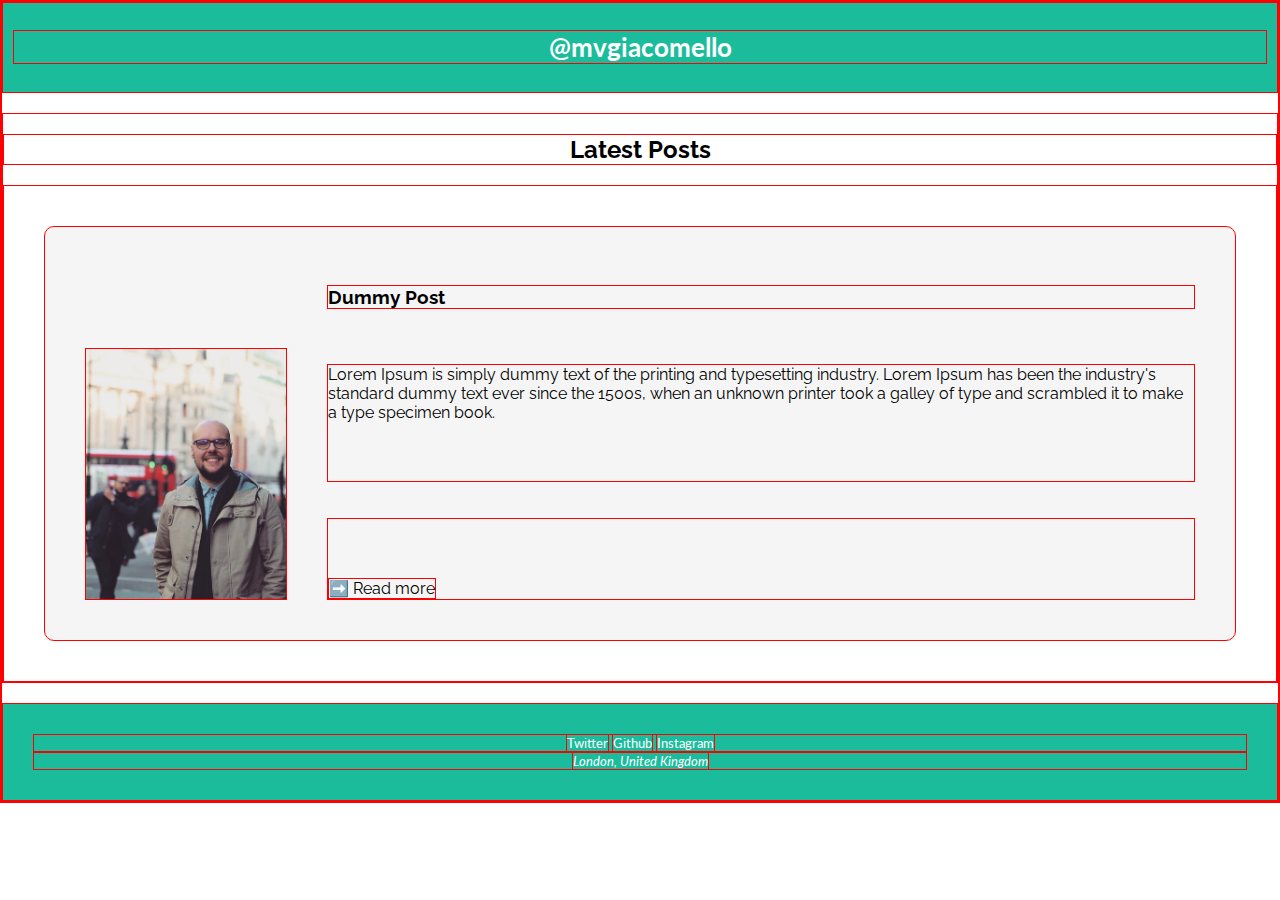
==== index.html @ 8498babc "Main page" ====
<!DOCTYPE html>
<html>

<head>
    <meta charset="utf-8" />
    <meta name="Project Rubrics" content="Udacity Project 1: Personal Blog Website" />
    <link href="https://fonts.googleapis.com/css?family=Lato:300,400,700,300italic,400italic|Raleway:400,300,700"
        rel="stylesheet">
    <link rel="stylesheet" href="./styles/main.css">
    <link rel="icon" type="image/svg+xml" href="./images/icons/solid/bookmark-alt.svg" />
    <title>Project Rubrics - Mauricio Valenti Giacomello</title>
</head>

<body>
    <header id="page-header">
        <h1>@mvgiacomello</h1>
    </header>
    <main>
        <h2>Latest Posts</h2>
        <section>
            <article>
                <img src="./images/me.jpg" class="post-entry-img" />
                <h3 class="post-entry-title">Dummy Post</h3>
                <p class="post-entry-text">
                    Lorem Ipsum is simply dummy text of the printing
                    and typesetting industry. Lorem Ipsum has been
                    the industry's standard dummy text ever since
                    the 1500s, when an unknown printer took a galley
                    of type and scrambled it to make a type specimen book.
                </p>
                <div class="post-entry-readmore">
                    <a href="./dummy-post.html">➡️ Read more</a>
                </div>
        </section>
    </main>
    <footer>
        <div id="footer-social">
            <span class="social-entry">Twitter</span>
            <span class="social-entry">Github</span>
            <span class="social-entry">Instagram</span>
        </div>
        <address id="footer-location">
            <span>London, United Kingdom</span>
        </address>
    </footer>
</body>

</html>
---- styles/main.css ----
* { border: 1px solid red; }

body {
    margin: 0px;
    display: grid;
    grid-template-areas:
    "header"
    "main"
    "footer";
    grid-template-rows: auto 1fr auto;
    row-gap: 20px;
}

header {
    grid-area: header;
    background-color: rgb(26, 188, 156);
    color: white;
    font-family: Lato, Arial, sans-serif;
    font-size: small;
    text-align: center;
    padding: 10px;
}

main {
    grid-area: main;
    font-family: Raleway;
    font-size: medium;
}

main > h2 {
    text-align: center;
}

article {
    background-color: rgb(245, 245, 245);
    border-radius: 10px;
    padding: 40px;
    margin: 40px;
    display: grid;
    grid-template-areas:
    "empty title"
    "image text"
    "image link";
    row-gap: 20px;
    column-gap: 40px;
}

.post-entry-title {
    grid-area: title;
}

.post-entry-img {
    grid-area: image;
    width: 200px;
    height: auto;
}

.post-entry-text {
    grid-area: text;
}
.post-entry-readmore {
    grid-area: link;
    display: flex;
}
.post-entry-readmore > a{
    align-self: flex-end;
    width: auto;
    height: auto;
    color: black;
    text-decoration: none;
}

.post-entry-readmore > a:visited{
    color: black;
}

footer {
    grid-area: footer;
    background-color: rgb(26, 188, 156);
    color: white;
    font-family: Lato, Arial, sans-serif;
    font-size: small;
    text-align: center;
    padding: 30px;
}
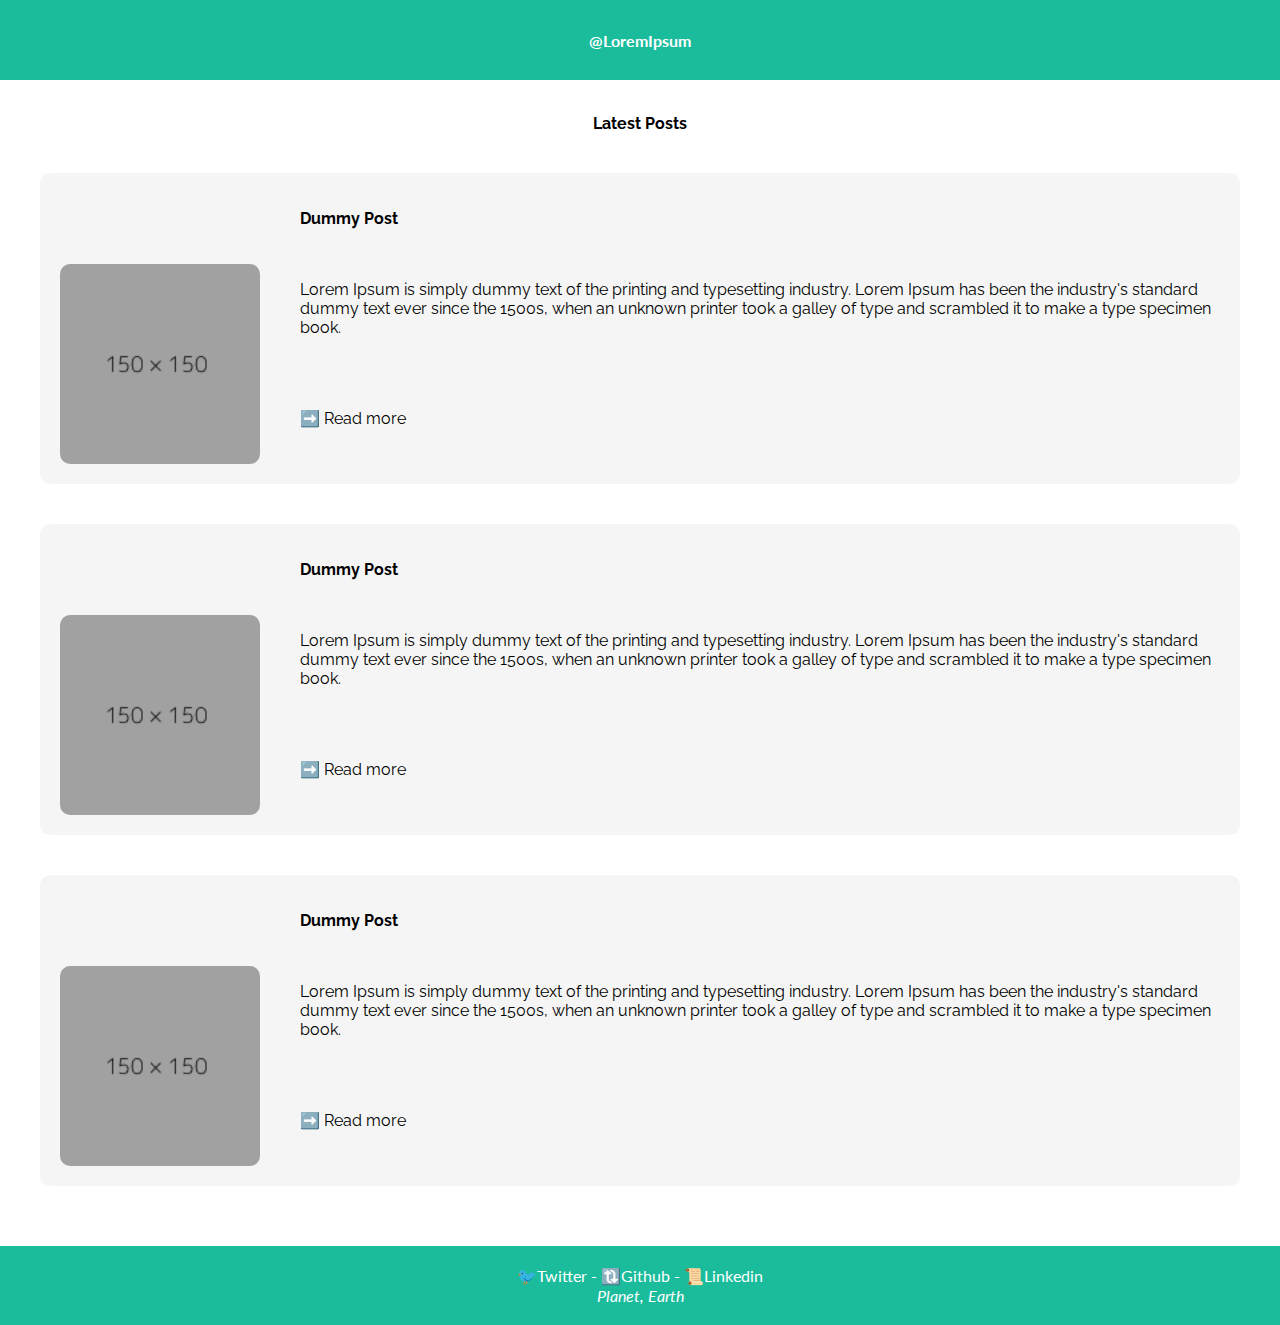
==== commit 961d601f: "Proposed final version" ====
--- a/index.html
+++ b/index.html
@@ -7,19 +7,21 @@
     <link href="https://fonts.googleapis.com/css?family=Lato:300,400,700,300italic,400italic|Raleway:400,300,700"
         rel="stylesheet">
     <link rel="stylesheet" href="./styles/main.css">
-    <link rel="icon" type="image/svg+xml" href="./images/icons/solid/bookmark-alt.svg" />
+    <link rel="icon" type="image/svg+xml" href="./images/bookmark-alt.svg" />
     <title>Project Rubrics - Mauricio Valenti Giacomello</title>
 </head>
 
 <body>
-    <header id="page-header">
-        <h1>@mvgiacomello</h1>
+    <header>
+        <div id="header-container">
+            <h1>@LoremIpsum</h1>
+        </div>
     </header>
     <main>
         <h2>Latest Posts</h2>
         <section>
             <article>
-                <img src="./images/me.jpg" class="post-entry-img" />
+                <img src="./images/dummy.png" class="post-entry-img" />
                 <h3 class="post-entry-title">Dummy Post</h3>
                 <p class="post-entry-text">
                     Lorem Ipsum is simply dummy text of the printing
@@ -31,16 +33,47 @@
                 <div class="post-entry-readmore">
                     <a href="./dummy-post.html">➡️ Read more</a>
                 </div>
+            </article>
+            <article>
+                <img src="./images/dummy.png" class="post-entry-img" />
+                <h3 class="post-entry-title">Dummy Post</h3>
+                <p class="post-entry-text">
+                    Lorem Ipsum is simply dummy text of the printing
+                    and typesetting industry. Lorem Ipsum has been
+                    the industry's standard dummy text ever since
+                    the 1500s, when an unknown printer took a galley
+                    of type and scrambled it to make a type specimen book.
+                </p>
+                <div class="post-entry-readmore">
+                    <a href="./dummy-post.html">➡️ Read more</a>
+                </div>
+            </article>
+            <article>
+                <img src="./images/dummy.png" class="post-entry-img" />
+                <h3 class="post-entry-title">Dummy Post</h3>
+                <p class="post-entry-text">
+                    Lorem Ipsum is simply dummy text of the printing
+                    and typesetting industry. Lorem Ipsum has been
+                    the industry's standard dummy text ever since
+                    the 1500s, when an unknown printer took a galley
+                    of type and scrambled it to make a type specimen book.
+                </p>
+                <div class="post-entry-readmore">
+                    <a href="./dummy-post.html">➡️ Read more</a>
+                </div>
+            </article>
         </section>
     </main>
     <footer>
         <div id="footer-social">
-            <span class="social-entry">Twitter</span>
-            <span class="social-entry">Github</span>
-            <span class="social-entry">Instagram</span>
+            🐦️<a href="https://www.twitter.com/">Twitter</a>
+            -
+            🔃️<a href="https://www.github.com/">Github</a>
+            -
+            📜️<a href="https://www.linkedin.com/">Linkedin</a>
         </div>
         <address id="footer-location">
-            <span>London, United Kingdom</span>
+            <span>Planet, Earth</span>
         </address>
     </footer>
 </body>
--- a/styles/main.css
+++ b/styles/main.css
@@ -1,4 +1,6 @@
-* { border: 1px solid red; }
+/* Debug */
+/* * { border: 1px solid red; } */
+
 
 body {
     margin: 0px;
@@ -11,20 +13,48 @@
     row-gap: 20px;
 }
 
+h1, h2, h3, h4, h5, h6 {
+    font-size: 16px;
+}
+
+/* Header */
+
 header {
     grid-area: header;
     background-color: rgb(26, 188, 156);
     color: white;
     font-family: Lato, Arial, sans-serif;
-    font-size: small;
+    padding: 20px;
+}
+
+#header-container {
+    margin-left: auto;
+    margin-right: auto;
+    width: fit-content;
+}
+
+#header-container-post {
+    display: grid;
+    grid-template-columns: repeat(3, 1fr);
+    justify-content: center;
+    align-items: baseline;
+}
+
+#back-button {
+    text-decoration: none;
+    color: white;
+    padding-left: 10px;
+}
+
+#post-title {
     text-align: center;
-    padding: 10px;
 }
+
+/* Content and Post */
 
 main {
     grid-area: main;
     font-family: Raleway;
-    font-size: medium;
 }
 
 main > h2 {
@@ -34,7 +64,7 @@
 article {
     background-color: rgb(245, 245, 245);
     border-radius: 10px;
-    padding: 40px;
+    padding: 20px;
     margin: 40px;
     display: grid;
     grid-template-areas:
@@ -53,33 +83,37 @@
     grid-area: image;
     width: 200px;
     height: auto;
+    border-radius: 10px;
 }
 
 .post-entry-text {
     grid-area: text;
 }
-.post-entry-readmore {
+
+.post-entry-readmore,
+.post-entry-readmore > a,
+.post-entry-readmore > a:visited
+{
     grid-area: link;
-    display: flex;
-}
-.post-entry-readmore > a{
-    align-self: flex-end;
-    width: auto;
-    height: auto;
     color: black;
     text-decoration: none;
 }
 
-.post-entry-readmore > a:visited{
-    color: black;
-}
+/* Footer */
 
 footer {
     grid-area: footer;
     background-color: rgb(26, 188, 156);
     color: white;
     font-family: Lato, Arial, sans-serif;
-    font-size: small;
+    padding: 20px;
+}
+
+#footer-social,
+#footer-social > a,
+#footer-social > a:visited,
+#footer-location {
     text-align: center;
-    padding: 30px;
+    text-decoration: none;
+    color: white;
 }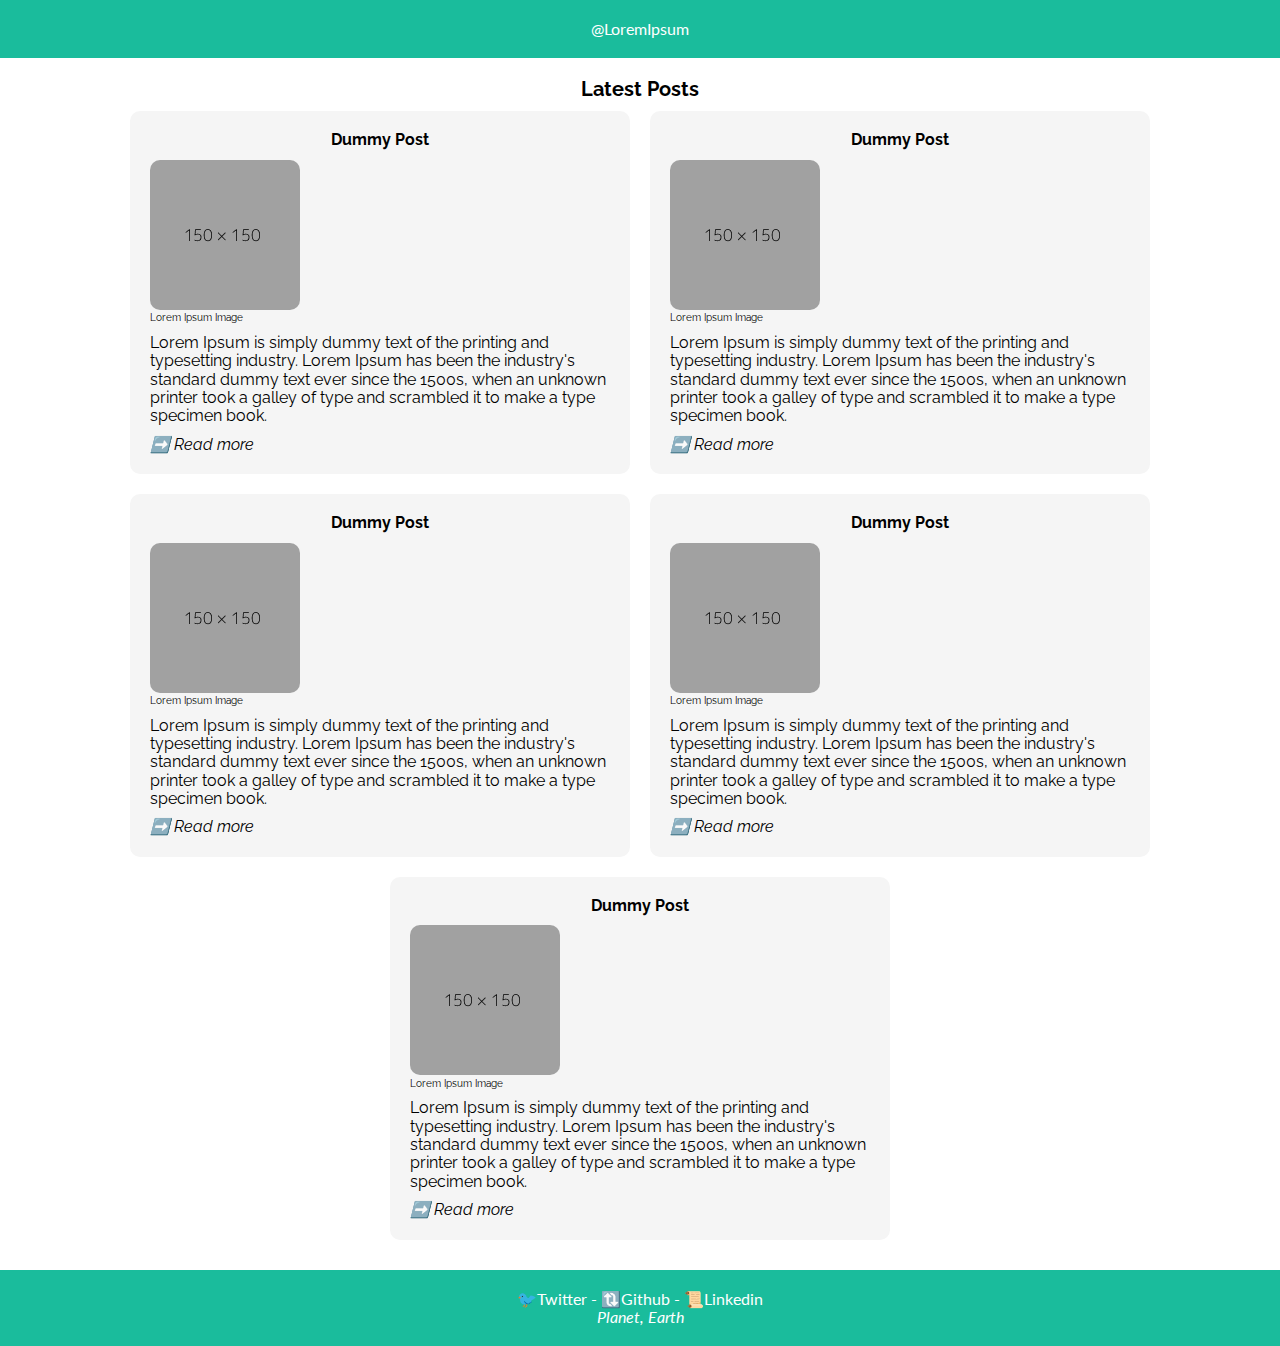
==== commit 2908b67b: "pr review" ====
--- a/index.html
+++ b/index.html
@@ -4,6 +4,7 @@
 <head>
     <meta charset="utf-8" />
     <meta name="Project Rubrics" content="Udacity Project 1: Personal Blog Website" />
+    <meta name="viewport" content="width=device-width, initial-scale=1">
     <link href="https://fonts.googleapis.com/css?family=Lato:300,400,700,300italic,400italic|Raleway:400,300,700"
         rel="stylesheet">
     <link rel="stylesheet" href="./styles/main.css">
@@ -18,11 +19,14 @@
         </div>
     </header>
     <main>
-        <h2>Latest Posts</h2>
-        <section>
-            <article>
-                <img src="./images/dummy.png" class="post-entry-img" />
+        <h2 class="list-title">Latest Posts</h2>
+        <section class="posts-list">
+            <article class="post-entry">
                 <h3 class="post-entry-title">Dummy Post</h3>
+                <figure class="post-entry-fig">
+                    <img src="./images/dummy.png" alt="Lorem Ipsum descriptive text" />
+                    <figcaption>Lorem Ipsum Image</figcaption>
+                </figure>
                 <p class="post-entry-text">
                     Lorem Ipsum is simply dummy text of the printing
                     and typesetting industry. Lorem Ipsum has been
@@ -34,9 +38,12 @@
                     <a href="./dummy-post.html">➡️ Read more</a>
                 </div>
             </article>
-            <article>
-                <img src="./images/dummy.png" class="post-entry-img" />
+            <article class="post-entry">
                 <h3 class="post-entry-title">Dummy Post</h3>
+                <figure class="post-entry-fig">
+                    <img src="./images/dummy.png" alt="Lorem Ipsum descriptive text" />
+                    <figcaption>Lorem Ipsum Image</figcaption>
+                </figure>
                 <p class="post-entry-text">
                     Lorem Ipsum is simply dummy text of the printing
                     and typesetting industry. Lorem Ipsum has been
@@ -48,9 +55,46 @@
                     <a href="./dummy-post.html">➡️ Read more</a>
                 </div>
             </article>
-            <article>
-                <img src="./images/dummy.png" class="post-entry-img" />
+            <article class="post-entry">
                 <h3 class="post-entry-title">Dummy Post</h3>
+                <figure class="post-entry-fig">
+                    <img src="./images/dummy.png" alt="Lorem Ipsum descriptive text" />
+                    <figcaption>Lorem Ipsum Image</figcaption>
+                </figure>
+                <p class="post-entry-text">
+                    Lorem Ipsum is simply dummy text of the printing
+                    and typesetting industry. Lorem Ipsum has been
+                    the industry's standard dummy text ever since
+                    the 1500s, when an unknown printer took a galley
+                    of type and scrambled it to make a type specimen book.
+                </p>
+                <div class="post-entry-readmore">
+                    <a href="./dummy-post.html">➡️ Read more</a>
+                </div>
+            </article>
+            <article class="post-entry">
+                <h3 class="post-entry-title">Dummy Post</h3>
+                <figure class="post-entry-fig">
+                    <img src="./images/dummy.png" alt="Lorem Ipsum descriptive text" />
+                    <figcaption>Lorem Ipsum Image</figcaption>
+                </figure>
+                <p class="post-entry-text">
+                    Lorem Ipsum is simply dummy text of the printing
+                    and typesetting industry. Lorem Ipsum has been
+                    the industry's standard dummy text ever since
+                    the 1500s, when an unknown printer took a galley
+                    of type and scrambled it to make a type specimen book.
+                </p>
+                <div class="post-entry-readmore">
+                    <a href="./dummy-post.html">➡️ Read more</a>
+                </div>
+            </article>
+            <article class="post-entry">
+                <h3 class="post-entry-title">Dummy Post</h3>
+                <figure class="post-entry-fig">
+                    <img src="./images/dummy.png" alt="Lorem Ipsum descriptive text" />
+                    <figcaption>Lorem Ipsum Image</figcaption>
+                </figure>
                 <p class="post-entry-text">
                     Lorem Ipsum is simply dummy text of the printing
                     and typesetting industry. Lorem Ipsum has been
--- a/styles/main.css
+++ b/styles/main.css
@@ -1,119 +1,13 @@
+/* Stardards */
+@import "./normalize.css";
+@import "./reset.css";
+
+/* Custom */
+@import "./header.css";
+@import "./content.css";
+@import "./content-list.css";
+@import "./content-post.css";
+@import "./footer.css";
+
 /* Debug */
-/* * { border: 1px solid red; } */
-
-
-body {
-    margin: 0px;
-    display: grid;
-    grid-template-areas:
-    "header"
-    "main"
-    "footer";
-    grid-template-rows: auto 1fr auto;
-    row-gap: 20px;
-}
-
-h1, h2, h3, h4, h5, h6 {
-    font-size: 16px;
-}
-
-/* Header */
-
-header {
-    grid-area: header;
-    background-color: rgb(26, 188, 156);
-    color: white;
-    font-family: Lato, Arial, sans-serif;
-    padding: 20px;
-}
-
-#header-container {
-    margin-left: auto;
-    margin-right: auto;
-    width: fit-content;
-}
-
-#header-container-post {
-    display: grid;
-    grid-template-columns: repeat(3, 1fr);
-    justify-content: center;
-    align-items: baseline;
-}
-
-#back-button {
-    text-decoration: none;
-    color: white;
-    padding-left: 10px;
-}
-
-#post-title {
-    text-align: center;
-}
-
-/* Content and Post */
-
-main {
-    grid-area: main;
-    font-family: Raleway;
-}
-
-main > h2 {
-    text-align: center;
-}
-
-article {
-    background-color: rgb(245, 245, 245);
-    border-radius: 10px;
-    padding: 20px;
-    margin: 40px;
-    display: grid;
-    grid-template-areas:
-    "empty title"
-    "image text"
-    "image link";
-    row-gap: 20px;
-    column-gap: 40px;
-}
-
-.post-entry-title {
-    grid-area: title;
-}
-
-.post-entry-img {
-    grid-area: image;
-    width: 200px;
-    height: auto;
-    border-radius: 10px;
-}
-
-.post-entry-text {
-    grid-area: text;
-}
-
-.post-entry-readmore,
-.post-entry-readmore > a,
-.post-entry-readmore > a:visited
-{
-    grid-area: link;
-    color: black;
-    text-decoration: none;
-}
-
-/* Footer */
-
-footer {
-    grid-area: footer;
-    background-color: rgb(26, 188, 156);
-    color: white;
-    font-family: Lato, Arial, sans-serif;
-    padding: 20px;
-}
-
-#footer-social,
-#footer-social > a,
-#footer-social > a:visited,
-#footer-location {
-    text-align: center;
-    text-decoration: none;
-    color: white;
-}+@import "./debug.css";